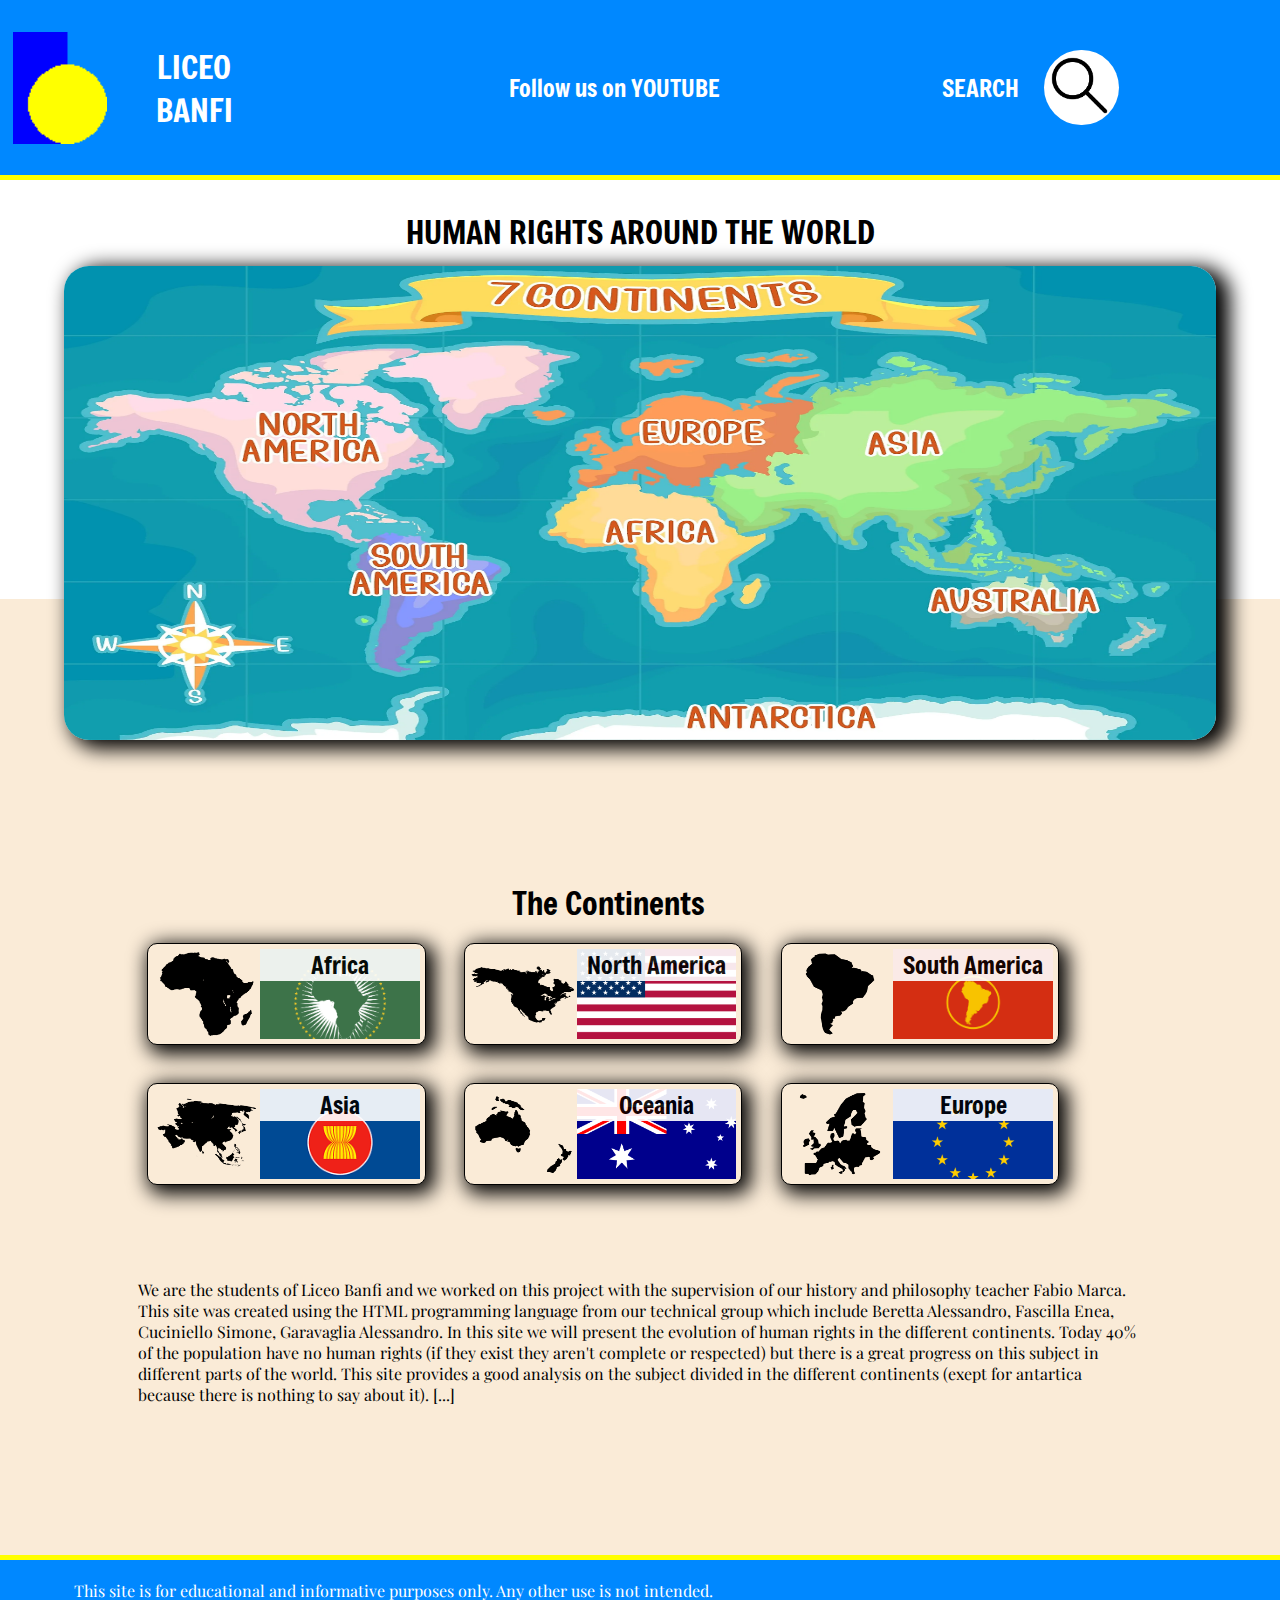
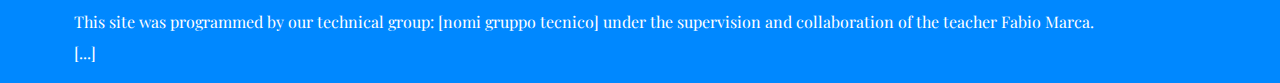
==== index.html @ c1710d29 "footer" ====
<!DOCTYPE html>
<html lang="it">

<head>
    <meta charset="UTF-8">
    <meta name="viewport" content="width=device-width, initial-scale=1.0">
    <title>Human Rights - Home</title>
    <link rel="stylesheet" href="style.css">

    <link rel="preconnect" href="https://fonts.googleapis.com">
    <link rel="preconnect" href="https://fonts.gstatic.com" crossorigin>
    <link href="https://fonts.googleapis.com/css2?family=Freeman&display=swap" rel="stylesheet">

    <link rel="preconnect" href="https://fonts.googleapis.com">
    <link rel="preconnect" href="https://fonts.gstatic.com" crossorigin>
    <link
        href="https://fonts.googleapis.com/css2?family=Freeman&family=Playfair+Display:ital,wght@0,400..900;1,400..900&display=swap"
        rel="stylesheet">
</head>

<body>
    <main>
        <header>
            <div class="header__main">
                <a href="index.html" class="header__box__titolo">
                    <img src="Immagini/Logo_liceo_Icon.gif" alt="">
                    <h1>LICEO BANFI</h1>
                </a>
            </div>
            <div class="header__box__contenuti">
                <div class="header__box__contenuti__Follow">
                    <a href="https://www.youtube.com/@liceobanfi5026">
                    <h2>Follow us on YOUTUBE</h2>
                </a>
                </div>
                <div class="header__box__contenuti__search">
                    <h2>SEARCH</h2>
                    <div class="header__box__contenuti__search__img__box">
                        <img class="sizeImg" src="Immagini/Lente.png" alt="">
                    </div>
                </div>
            </div>
        </header>
        <h1 class="vh5">HUMAN RIGHTS AROUND THE WORLD</h1>
        <div class="cartina__box">
            <img class="sizeImg__Full" src="Immagini/7Continents.webp" alt="">
            <div class="cartina__divisori">
                <a href="Pagine/NordAmerica.html">
                    <div class="link__continente__America"></div>
                </a>
                <a href="Pagine/SudAmerica.html">
                    <div class="link__continente__SudAmerica"></div>
                </a>
                <a href="Pagine/Europa.html">
                    <div class="link__continente__Europa"></div>
                </a>
                <a href="Pagine/Africa.html">
                    <div class="link__continente__Africa"></div>
                </a>
                <a href="Pagine/Asia.html">
                    <div class="link__continente__Asia"></div>
                </a>
                <a href="Pagine/Oceania.html">
                    <div class="link__continente__Oceania"></div>
                </a>
            </div>
        </div>
        <div class="main-box">
            <div class="indice__index__box">
                <div class="indice__index__titolo">
                    <h2 style="font-size: xx-large;">The Continents</h2>
                </div>
                <a class="indice__index__link" href="Pagine/Africa.html">
                    <div class="indice__index__elemento__box">
                        <div class="indice__index__elemento__img">
                            <img class="sizeImg__Full" src="Immagini/Icona_Africa.png" alt="">
                        </div>
                        <div class="indice__index__elemento__link__Africa">
                            <h3 class="BCW">Africa</h3>
                        </div>
                    </div>
                </a>
                <a class="indice__index__link" href="Pagine/NordAmerica.html">
                    <div class="indice__index__elemento__box">
                        <div class="indice__index__elemento__img">
                            <img class="sizeImg__Full" src="Immagini/Icona_America.png" alt="">
                        </div>
                        <div class="indice__index__elemento__link__America">
                            <h3 class="BCW">North America</h3>
                        </div>
                    </div>
                </a>
                <a class="indice__index__link" href="Pagine/SudAmerica.html">
                    <div class="indice__index__elemento__box">
                        <div class="indice__index__elemento__img">
                            <img class="sizeImg__Full" src="Immagini/Icona_SudAmerica.png" alt="">
                        </div>
                        <div class="indice__index__elemento__link__SudAmerica">
                            <h3 class="BCW">South America</h3>
                        </div>
                    </div>
                </a>
                <a class="indice__index__link" href="Pagine/Asia.html">
                    <div class="indice__index__elemento__box">
                        <div class="indice__index__elemento__img">
                            <img class="sizeImg__Full" src="Immagini/Icona_Asia.png" alt="">
                        </div>
                        <div class="indice__index__elemento__link__Asia">
                            <h3 class="BCW">Asia</h3>
                        </div>
                    </div>
                </a>
                <a class="indice__index__link" href="Pagine/Oceania.html">
                    <div class="indice__index__elemento__box">
                        <div class="indice__index__elemento__img">
                            <img class="sizeImg__Full" src="Immagini/Icona_Oceania.png" alt="">
                        </div>
                        <div class="indice__index__elemento__link__Oceania">
                            <h3 class="BCW">Oceania</h3>
                        </div>
                    </div>
                </a>
                <a class="indice__index__link" href="Pagine/Europa.html">
                    <div class="indice__index__elemento__box">
                        <div class="indice__index__elemento__img">
                            <img class="sizeImg__Full" src="Immagini/Icona_Europa.png" alt="">
                        </div>
                        <div class="indice__index__elemento__link__Europa">
                            <h3 class="BCW">Europe</h3>
                        </div>
                    </div>
                </a>
            </div>

            <div class="riquadro-testo">
                <p>We are the students of Liceo Banfi and we worked on this project with the supervision of our history
                    and philosophy teacher Fabio Marca. This site was created using the HTML programming language from
                    our technical group which include Beretta Alessandro, Fascilla Enea, Cuciniello Simone, Garavaglia Alessandro. In this site we will present the evolution
                    of human rights in the different continents. Today 40% of the population have no human rights (if
                    they exist they aren't complete or respected) but there is a great progress on this subject in
                    different parts of the world. This site provides a good analysis on the subject divided in the
                    different continents (exept for antartica because there is nothing to say about it). [...]</p>
            </div>
    </main>
    <footer>
        <p>This site is for educational and informative purposes only. Any other use is not intended.</p>
        <p>This site was programmed by our technical group: [nomi gruppo tecnico] under the supervision and collaboration of the teacher Fabio Marca.</p>
        <p>[...]</p>
    </footer>
</body>

</html>
---- style.css ----
*{padding: 0; margin: 0;}
a{display:inline; text-align: left; text-decoration: none;}


body, html{width:100%; margin: 0; height: 100vh;}


a{display: block;}


h3 {font-size:x-large;}
h4 {text-align: center;}

.freeman-regular {
    font-family: "Freeman", sans-serif;
    font-weight: 400;
    font-style: normal;
}

h1, h2, h3, h4{
    font-family: "Freeman", sans-serif;
    font-weight: 400;
    font-style: normal;
}

p{
    font-family: "Playfair Display", serif;
    font-optical-sizing: auto;
    font-weight: 200;
    font-style: normal;
    margin: 10px;
}




tr{
    height: 50px;
}

/* CLASSI COMODE PER DIVERSI SCOPI */

.sizeImg{
    width: 96%;
    height: 96%;
    padding: 2%;
}

.sizeImg__Full{
    width: 100%;
    height: 100%;
}

.vh5{
    height: 5vh;
}

.wd20{width: 20%;}

.BCW{
    background-color: white;
    opacity: 90%;
}

.Wh{color:white}

.op100{opacity: 100%;}

.pd5px{ padding: 5px;}

.ctr{text-align: center;}

.fl{
    float: left;
    padding-right: 10px;
}

.fr{
    float: right;
    padding-left: 10px;
}

.clb{clear: both;}
/* CSS PER INDEX */

header{
    /* border: 5px solid green; */
    height: 20vh;
    display: flex;
    background-color: rgb(0, 136, 255);
    border-bottom: yellow 5px solid;
}


.header__main{
    position: relative;
    height: 100%;
    width:35%;
    display: flex;
    align-items: center;
    /* border: 1px solid red; */
}

.header__box__titolo{
    position: relative;
    display: flex;
    align-items: center;
    color: white;
    position: relative;
    width: 60%;
    height: 80%;
    /* border: 1px solid yellow */
}

.header__main img{
    position: relative;
    /* border: 1px solid red; */
    height: 80%;
    width: auto;
    margin-left: 5%;
    margin-right: 5%;
}


.header__box__contenuti{
    /* border: 1px solid red; */
    width: 65%;
    display: flex;
}

.header__box__contenuti h2{
    color: white;
}

.header__box__contenuti__Follow{
    width: 40%;
    display: flex;
    align-items: center;
    justify-content: center;
}

.header__box__contenuti__search{
    /* border: 1px solid red; */
    height: 100%;
    width: 60%;
    display: flex;
    align-items:center;
    justify-content: center;

}
.header__box__contenuti__search__img__box{
    width: 15%;
    margin-left: 5%;
    height: auto;
    border-radius: 100%;
    background-color: white;
    /* border: 1px solid red; */
}


h1{
    padding: 30px;
    text-align: center;
}



/* CARTINA */

.cartina__box{
    /* border: 1px solid red; */
    padding-top: 2%;
    width: 90%;
    height: 500px;
    margin-left: 5%;
    position: relative;   
}

.cartina__box img{
    border-radius: 25px;
    box-shadow: 10px 5px 20px 4px      ;
}

.cartina__divisori{
    /* border: 1px solid blue; */
    position: absolute;
    top: 0;
    left: 0;
    width: 100%;
    height: 100%;
    z-index: 10;
    display: flex;
}

.link__continente__America{
    /* border: 1px solid red; */
    position: absolute;
    top: 13%;
    width: 42%;
    height: 43%;
}

.link__continente__SudAmerica{
    /* border: 1px solid green; */
    position: absolute;
    top: 56%;
    width: 42%;
    height: 30%;
}

.link__continente__Europa{
    /* border: 1px solid red; */
    position: absolute;
    top: 15%;
    left: 42%;
    width: 22%;
    height: 31%;
}

.link__continente__Africa{
    /* border: 1px solid red; */
    position: absolute;
    top: 46%;
    left: 42%;
    width: 22%;
    height: 31%;
}

.link__continente__Asia{
    /* border: 1px solid red; */
    position: absolute;
    top: 15%;
    left: 64%;
    width: 35%;
    height: 51%;
}

.link__continente__Oceania{
    /* border: 1px solid red; */
    position: absolute;
    top: 66%;
    left: 74%;
    width: 22%;
    height: 18%;
}

.main-box{
    background-color: antiquewhite;
    padding: 22% 0 11% 0;
    margin-top: -11%;
}

.indice__index__box{
    /* border: 1px solid red; */
    width: 75%;
    margin-left: 10%;
    text-align: center;
    display: flex;
    flex-wrap: wrap;
    /* flex-direction: column; */
}

.indice__index__titolo{
    width: 100%;
}

.indice__index__link{
    border: 1px solid black;
    background-color: antiquewhite;
    border-radius: 10px;
    margin-top: 2%;
    margin-bottom: 2%;
    width: 29%;
    margin-left: 2%;
    margin-right: 2%;
    box-shadow: 5px 5px 20px 4px  black ;
    transition: .5s;

}


.indice__index__link:hover{
    transform: scale(1.2);
    box-shadow: 0 0 0 0 white;
}




.indice__index__elemento__box{
    /* border: 1px solid blue; */
    width: 100%;
    height: 100px;
    display: flex;
    justify-self: center;
    padding: 5px;
}

.indice__index__elemento__img{
    /* border: 1px solid green; */
    width: 40%;
    height: 100%;
}

.indice__index__elemento__link__Africa{
    width: 60%;
    height: 100%;
    color: black;
    justify-self: center;
    background-image: url(Immagini/Bandiera_Africa.png);
    background-repeat: no-repeat;
    background-size: cover;
    text-align: center;
}
.indice__index__elemento__link__America{
    width: 60%;
    height: 100%;
    color: black;
    justify-self: center;
    background-image: url(Immagini/Bandiera_America.png);
    background-repeat: no-repeat;
    background-size: cover;
    text-align: center;
}

.indice__index__elemento__link__SudAmerica{
    width: 60%;
    height: 100%;
    color: black;
    justify-self: center;
    background-image: url(Immagini/Bandiera_SudAmerica.png);
    background-repeat: no-repeat;
    background-size: cover;
    text-align: center;
}

.indice__index__elemento__link__Asia{
    width: 60%;
    height: 100%;
    color: black;
    justify-self: center;
    background-image: url(Immagini/Bandiera_Asia.png);
    background-repeat: no-repeat;
    background-size: cover;
    text-align: center;
}

.indice__index__elemento__link__Oceania{
    width: 60%;
    height: 100%;
    color: black;
    justify-self: center;
    background-image: url(Immagini/Bandiera_Oceania.png);
    background-repeat: no-repeat;
    background-size: cover;
    text-align: center;
}

.indice__index__elemento__link__Europa{
    width: 60%;
    height: 100%;
    color: black;
    justify-self: center;
    background-image: url(Immagini/Bandiera_Europa.png);
    background-repeat: no-repeat;
    background-size: cover;
    text-align: center;
}


.riquadro-testo{
    padding: 5% 10% 0 10%;
}




/* FOOTER */

footer{
    /* display: flex;
    justify-content: space-between;
    flex-direction: row; */
    padding: 10px 5%;
    border-top: yellow 5px solid;
    background-color: rgb(0, 136, 255);
    color: white;
}



 /* CSS PER LE PAGINE */
.pag_h1{
    width: 100%;
    text-align: center;
}

.pag_h2{
    width: 100%;
    text-align: center;
}


.MainBox{
    /* border: 1px solid red; */
    width: 100%;
    background-color: antiquewhite;
    display: flex;
}

.sideNav{
    top: 0;
    padding-top: 2%;
    border-right: 3px black solid;
    width: 15%;
    background-color: rgb(0, 136, 255);
    /* border: 1px solid red; */
}

.box__sideNav{
    position: sticky;
    width: 100%;
    height: auto;
    top: 0;
}

.sideNav h3{
    font-size: 26px;
}

.sideNav a{
    /* border: 1px solid red; */
    color: black;
    width: 80%;
    margin-left: 10%;
    height: 40px;
    margin-top: 5%;
    display: flex;
    justify-content: center;
}

.sideNav__El__Box{
    display: flex;
    width: 100%;
    height: 100%;
    background-color: gainsboro;
    border: 1px solid black;
    text-align: center;
    justify-content: center;
    align-items: center
}

.ContentBox{
    /* border: 1px solid blue; */
    width: 85%;
    padding: 3%;
    padding-top: 0;

}


.boxImg{
    /* border: 1px solid red; */
    display: flex;
    margin-left: auto;
    margin-right: auto;
    justify-content: center;
}

.boxImg40{
    width: 40%;
}

.tabella{
    padding: 5px;
    border: 1px solid black;
    border-collapse: collapse;
}

.tabella th,td{
    border: 2px solid black;
    border-collapse: collapse;
    padding: 5px;
    text-align: center;
}


*,
*:before,
*:after {
  -webkit-box-sizing: border-box;
     -moz-box-sizing: border-box;
          box-sizing: border-box;
}
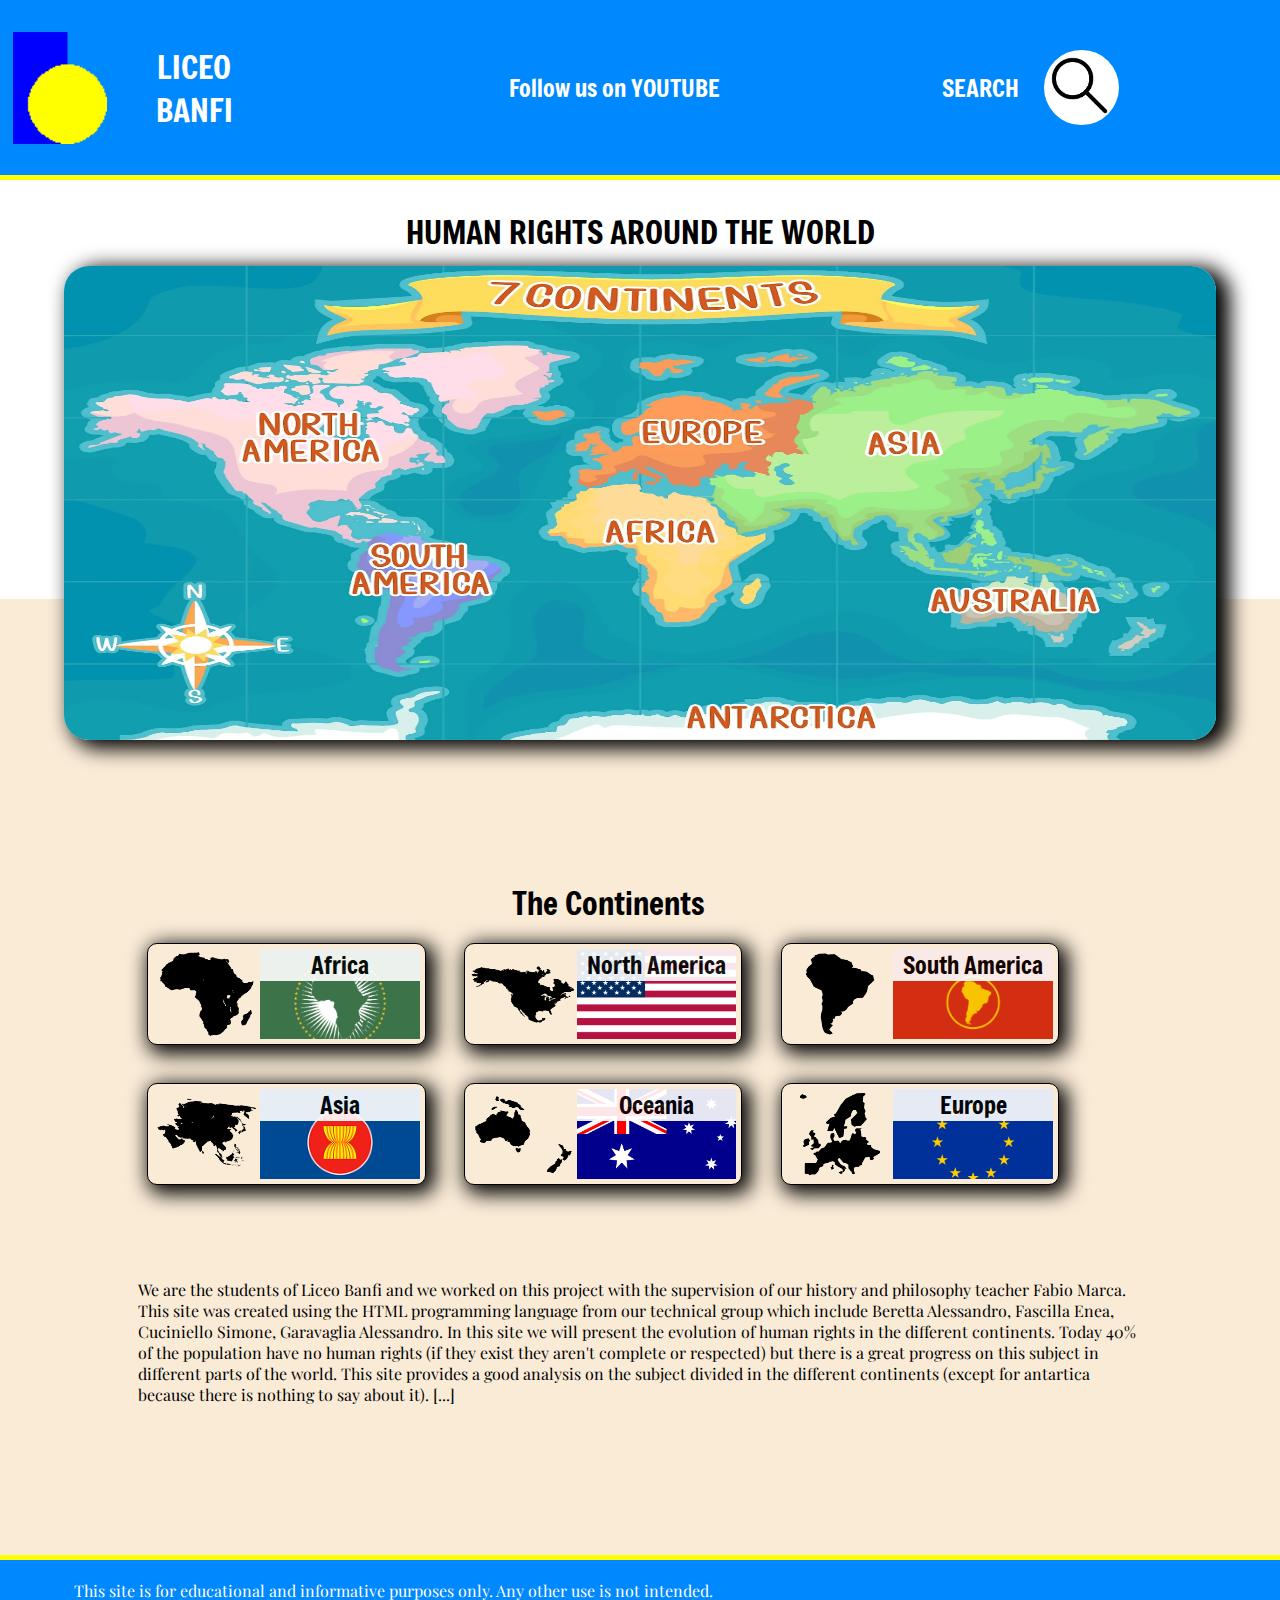
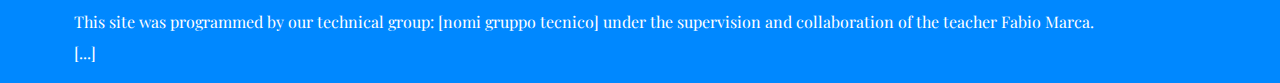
==== commit c3aada35: "." ====
--- a/index.html
+++ b/index.html
@@ -139,7 +139,7 @@
                     of human rights in the different continents. Today 40% of the population have no human rights (if
                     they exist they aren't complete or respected) but there is a great progress on this subject in
                     different parts of the world. This site provides a good analysis on the subject divided in the
-                    different continents (exept for antartica because there is nothing to say about it). [...]</p>
+                    different continents (except for antartica because there is nothing to say about it). [...]</p>
             </div>
     </main>
     <footer>
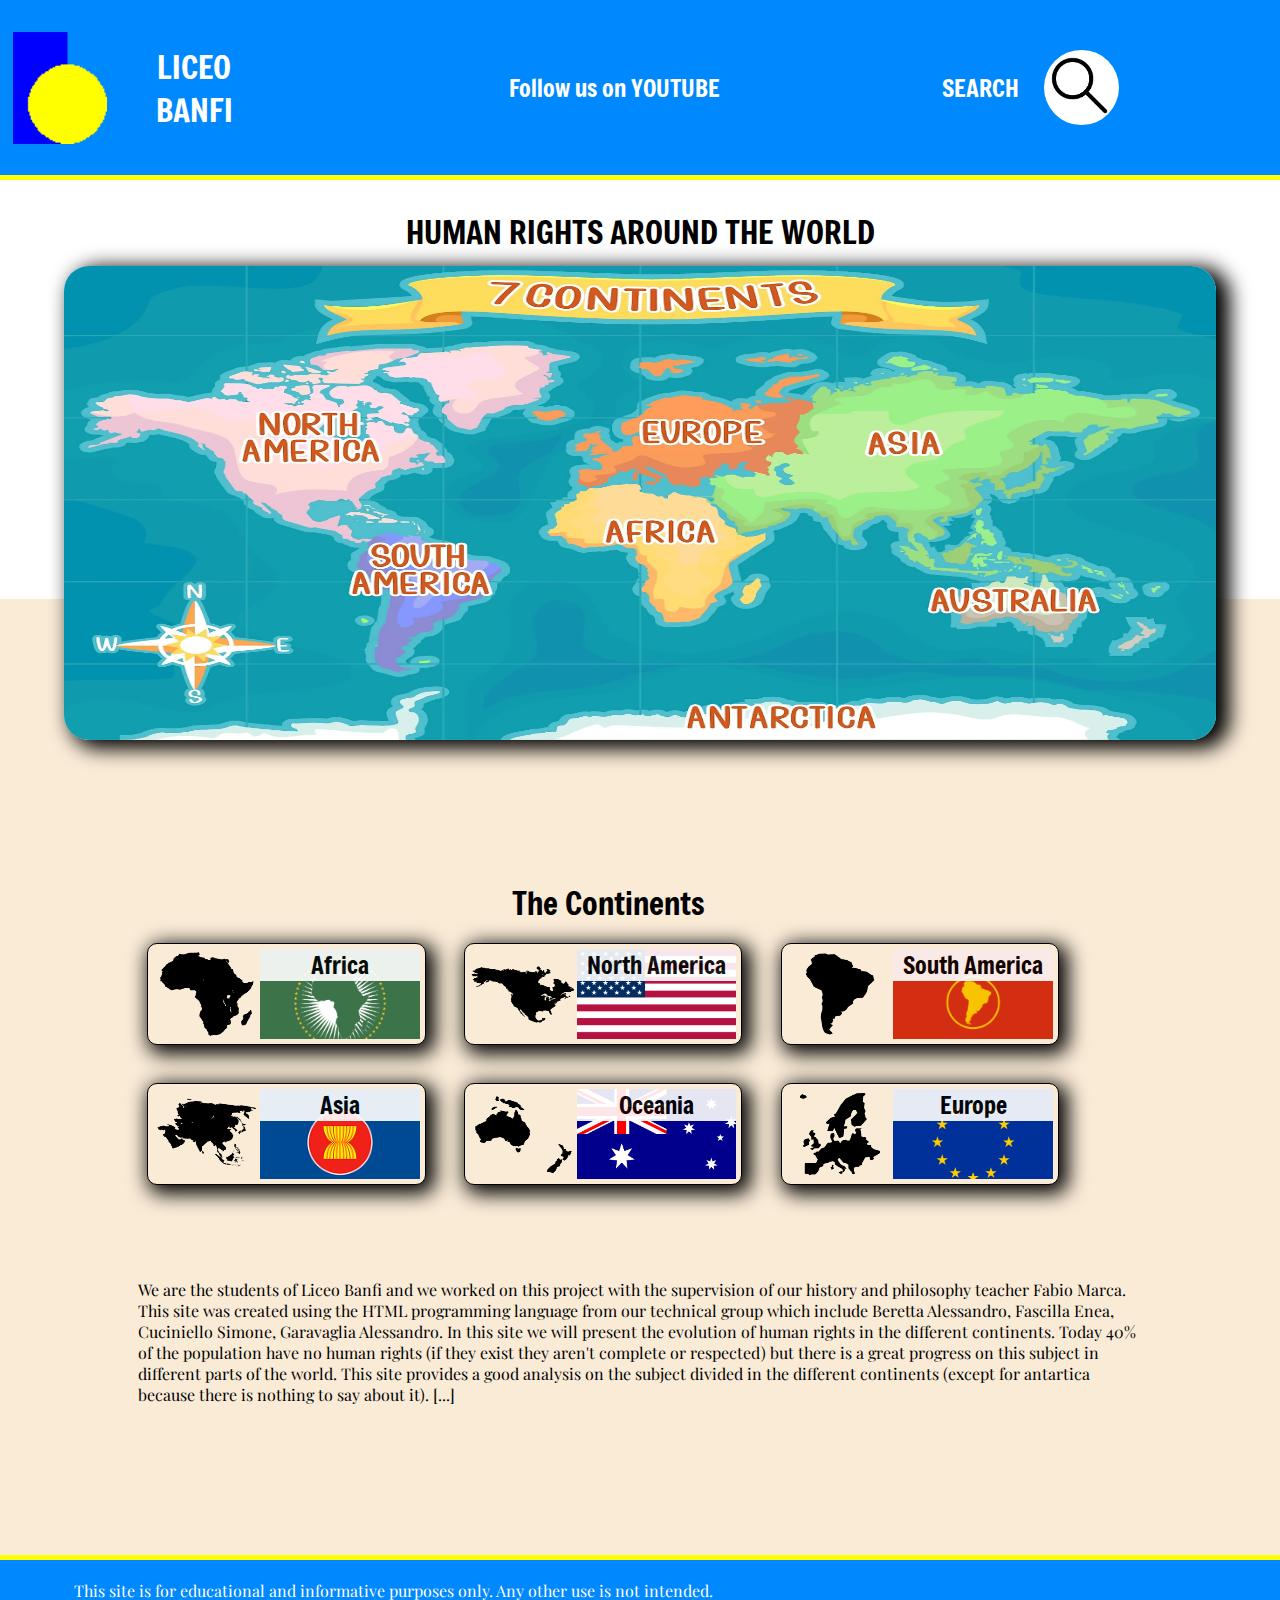
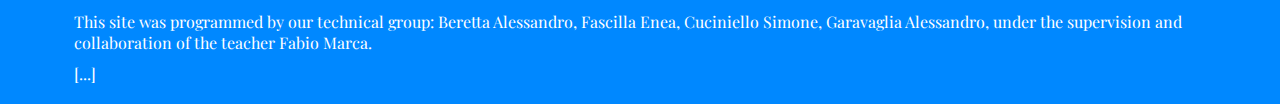
==== commit 4c88c32e: "fatto" ====
--- a/index.html
+++ b/index.html
@@ -144,7 +144,7 @@
     </main>
     <footer>
         <p>This site is for educational and informative purposes only. Any other use is not intended.</p>
-        <p>This site was programmed by our technical group: [nomi gruppo tecnico] under the supervision and collaboration of the teacher Fabio Marca.</p>
+        <p>This site was programmed by our technical group: Beretta Alessandro, Fascilla Enea, Cuciniello Simone, Garavaglia Alessandro, under the supervision and collaboration of the teacher Fabio Marca.</p>
         <p>[...]</p>
     </footer>
 </body>
--- a/style.css
+++ b/style.css
@@ -444,10 +444,19 @@
     width: 100%;
     height: 100%;
     background-color: gainsboro;
-    border: 1px solid black;
+    
     text-align: center;
     justify-content: center;
-    align-items: center
+    align-items: center;
+    box-shadow: 1px 2px 1px 1px;
+    transition: .5s;
+}
+
+.sideNav__El__Box:hover{
+    background-color: white;
+    transform: scale(1.1);
+    box-shadow: 0px 0px 0px 0px;
+
 }
 
 .ContentBox{
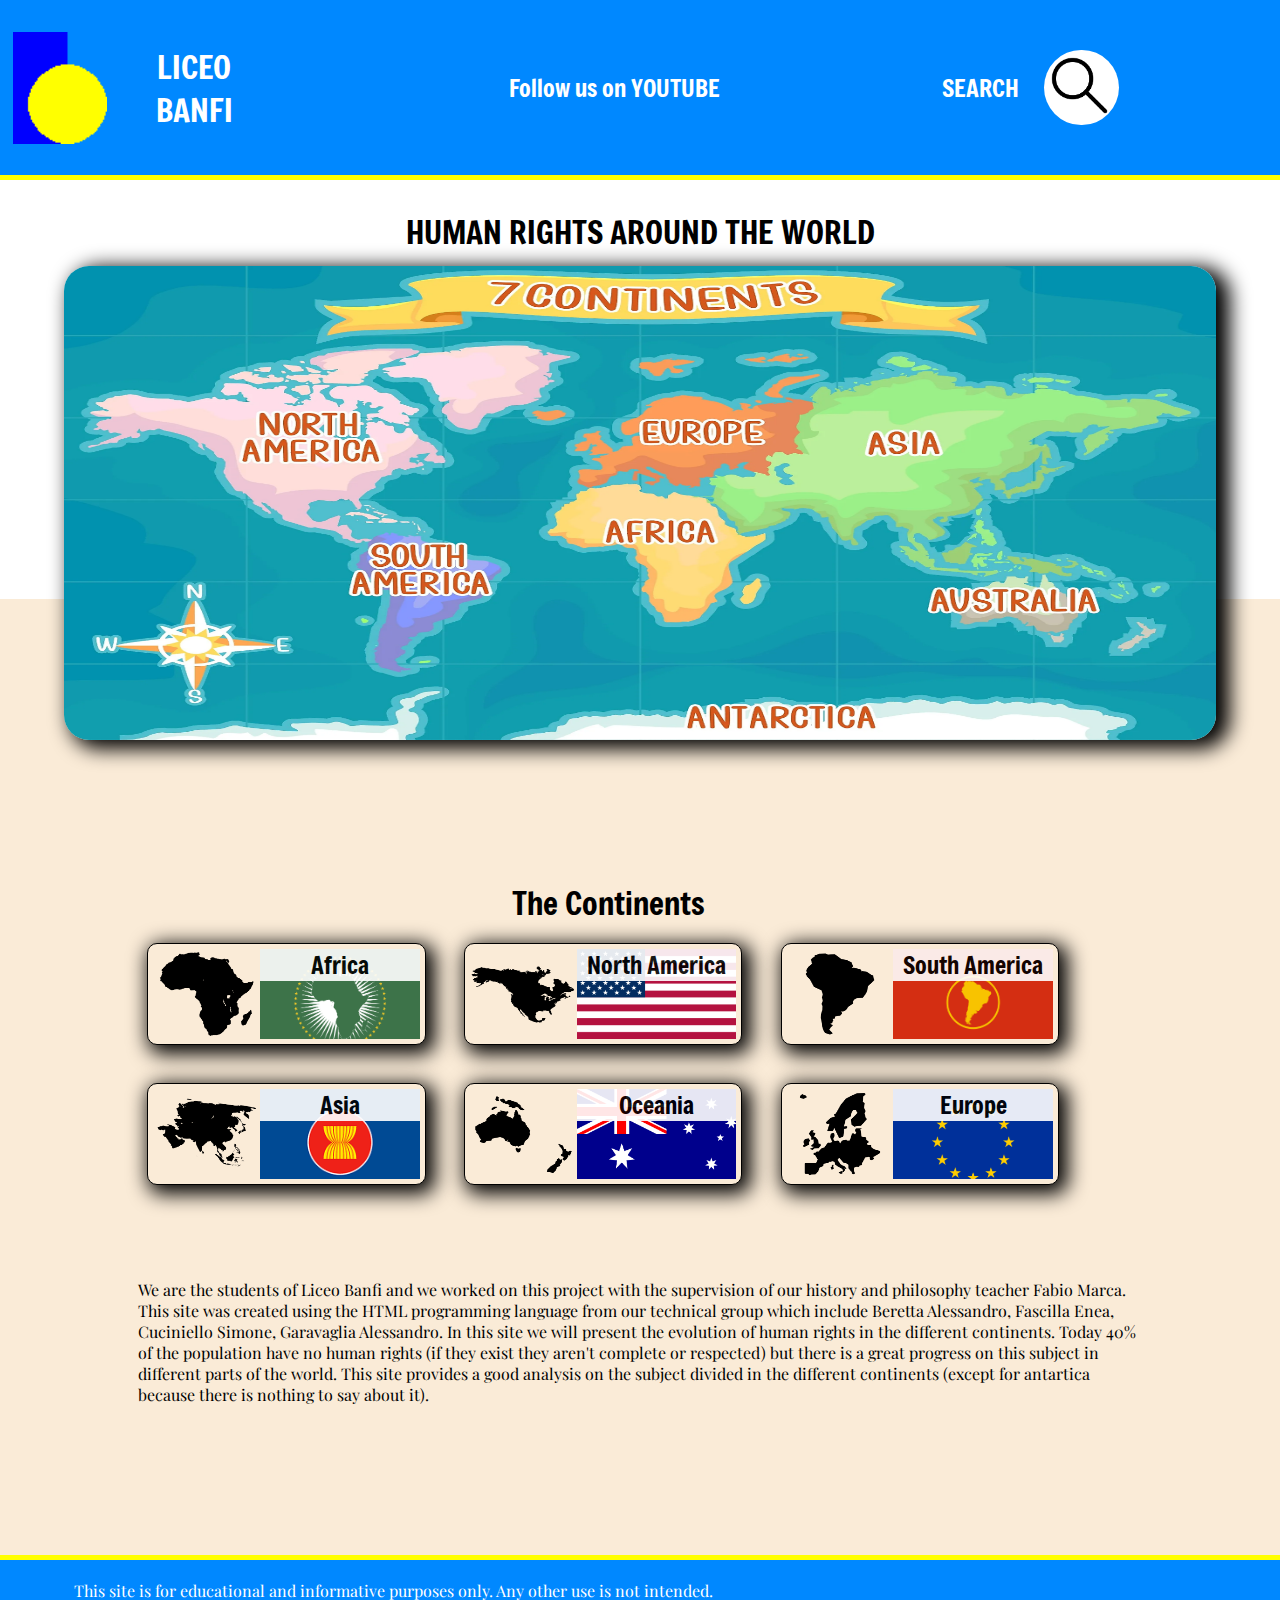
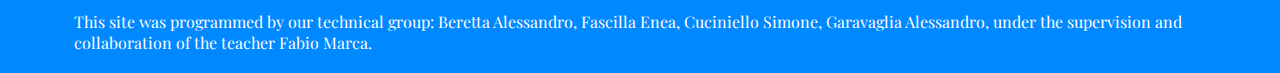
==== commit 00dfdcd1: "rimossi i [...]" ====
--- a/index.html
+++ b/index.html
@@ -139,13 +139,13 @@
                     of human rights in the different continents. Today 40% of the population have no human rights (if
                     they exist they aren't complete or respected) but there is a great progress on this subject in
                     different parts of the world. This site provides a good analysis on the subject divided in the
-                    different continents (except for antartica because there is nothing to say about it). [...]</p>
+                    different continents (except for antartica because there is nothing to say about it).</p>
             </div>
     </main>
     <footer>
         <p>This site is for educational and informative purposes only. Any other use is not intended.</p>
         <p>This site was programmed by our technical group: Beretta Alessandro, Fascilla Enea, Cuciniello Simone, Garavaglia Alessandro, under the supervision and collaboration of the teacher Fabio Marca.</p>
-        <p>[...]</p>
+
     </footer>
 </body>
 
--- a/style.css
+++ b/style.css
@@ -444,7 +444,7 @@
     width: 100%;
     height: 100%;
     background-color: gainsboro;
-    
+    border-radius: 2px;
     text-align: center;
     justify-content: center;
     align-items: center;
@@ -457,6 +457,13 @@
     transform: scale(1.1);
     box-shadow: 0px 0px 0px 0px;
 
+}
+
+.sideNav__El__Box p{
+    transition: .5s;
+}
+.sideNav__El__Box:hover p{
+    font-weight: bold;
 }
 
 .ContentBox{
@@ -492,6 +499,11 @@
     padding: 5px;
     text-align: center;
 }
+
+.th1{width: 17.5%;}
+
+.th2{width: 16.5%;}
+
 
 
 *,
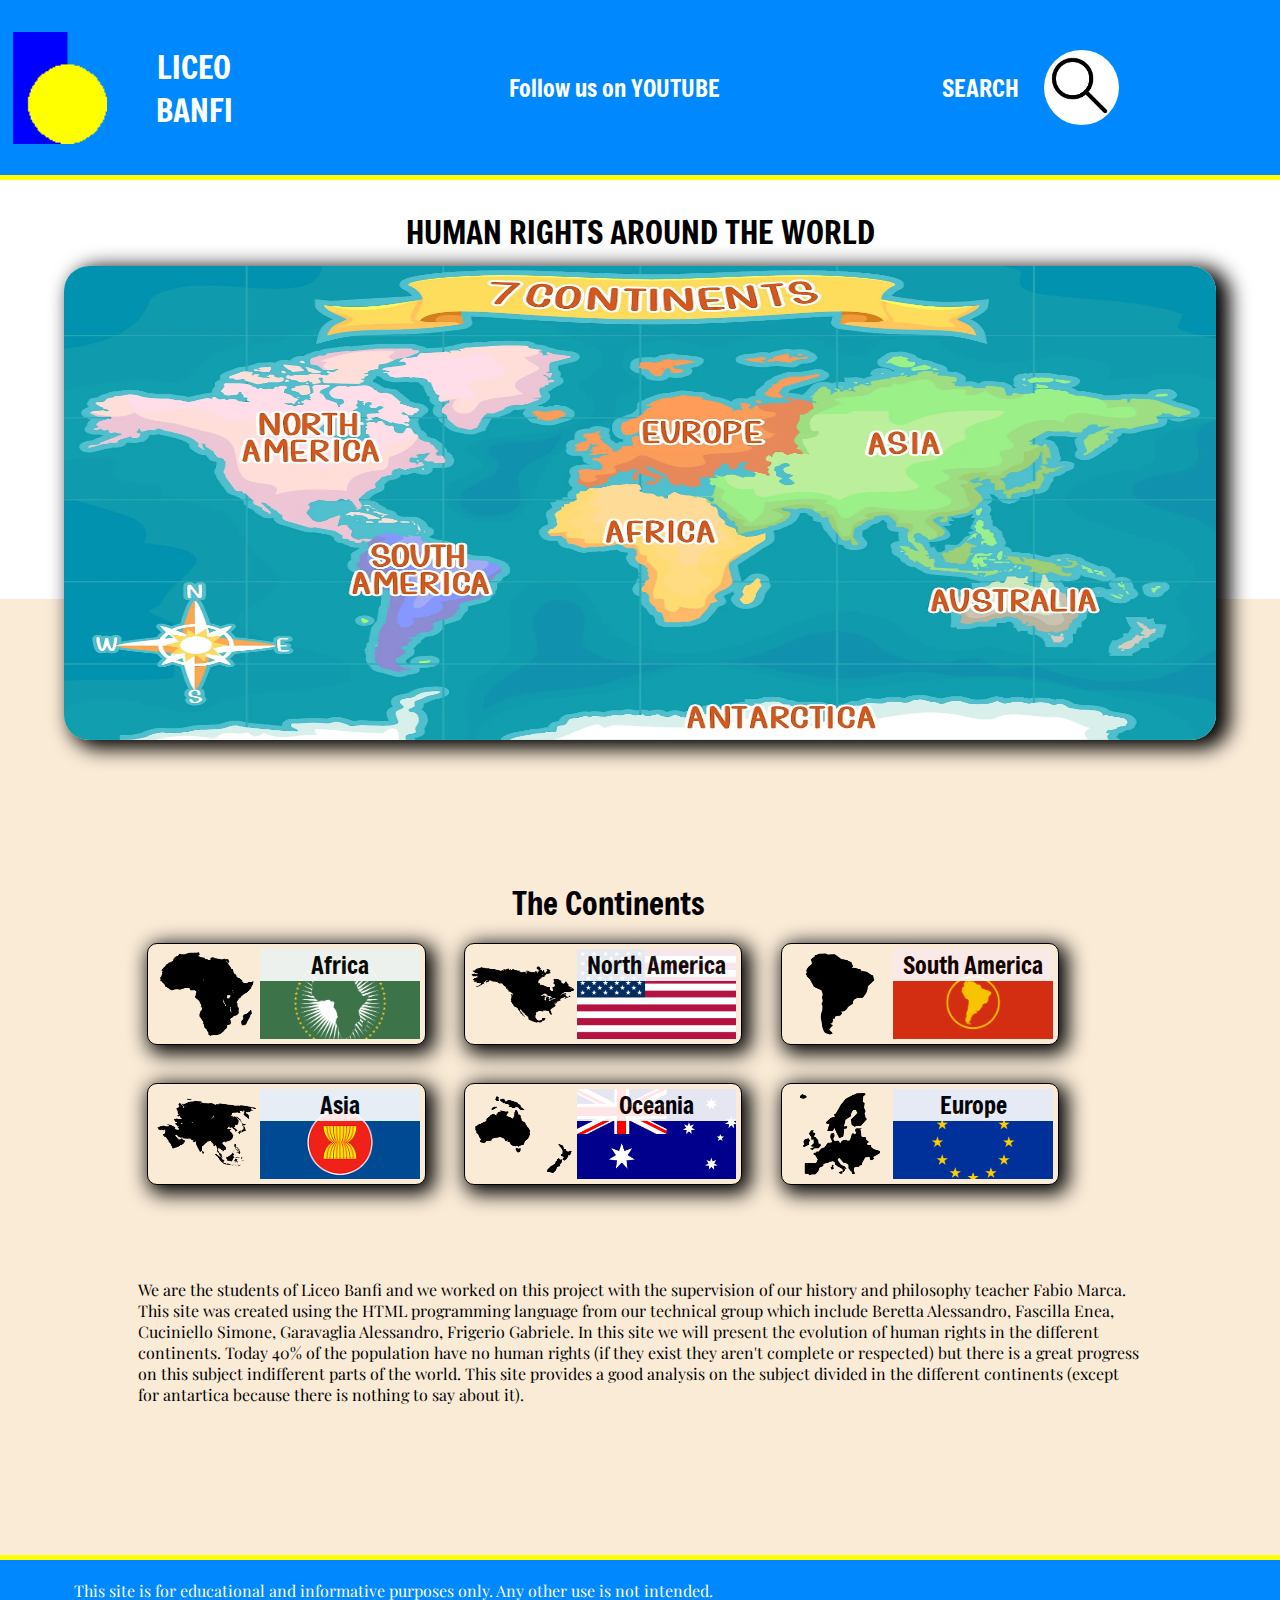
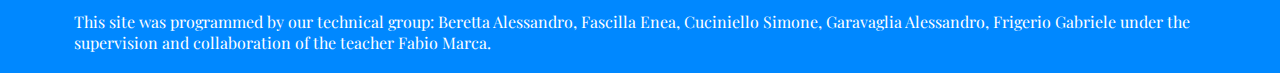
==== commit dfdd1160: "aggiunto Gabriele Frigerio" ====
--- a/index.html
+++ b/index.html
@@ -30,8 +30,8 @@
             <div class="header__box__contenuti">
                 <div class="header__box__contenuti__Follow">
                     <a href="https://www.youtube.com/@liceobanfi5026">
-                    <h2>Follow us on YOUTUBE</h2>
-                </a>
+                        <h2>Follow us on YOUTUBE</h2>
+                    </a>
                 </div>
                 <div class="header__box__contenuti__search">
                     <h2>SEARCH</h2>
@@ -135,16 +135,20 @@
             <div class="riquadro-testo">
                 <p>We are the students of Liceo Banfi and we worked on this project with the supervision of our history
                     and philosophy teacher Fabio Marca. This site was created using the HTML programming language from
-                    our technical group which include Beretta Alessandro, Fascilla Enea, Cuciniello Simone, Garavaglia Alessandro. In this site we will present the evolution
-                    of human rights in the different continents. Today 40% of the population have no human rights (if
-                    they exist they aren't complete or respected) but there is a great progress on this subject in
-                    different parts of the world. This site provides a good analysis on the subject divided in the
-                    different continents (except for antartica because there is nothing to say about it).</p>
+                    our technical group which include Beretta Alessandro, Fascilla Enea, Cuciniello Simone, Garavaglia
+                    Alessandro, Frigerio Gabriele. In this site we will present the evolution of human rights in the
+                    different continents. Today 40% of the population have no human rights (if they exist they aren't
+                    complete or respected) but there is a great progress on this subject indifferent parts of the world.
+                    This site provides a good analysis on the subject divided in the different continents (except for
+                    antartica because there is nothing to say about it).
+                </p>
             </div>
     </main>
     <footer>
         <p>This site is for educational and informative purposes only. Any other use is not intended.</p>
-        <p>This site was programmed by our technical group: Beretta Alessandro, Fascilla Enea, Cuciniello Simone, Garavaglia Alessandro, under the supervision and collaboration of the teacher Fabio Marca.</p>
+        <p>This site was programmed by our technical group: Beretta Alessandro, Fascilla Enea, Cuciniello Simone,
+            Garavaglia Alessandro, Frigerio Gabriele under the supervision and collaboration of the teacher Fabio Marca.
+        </p>
 
     </footer>
 </body>
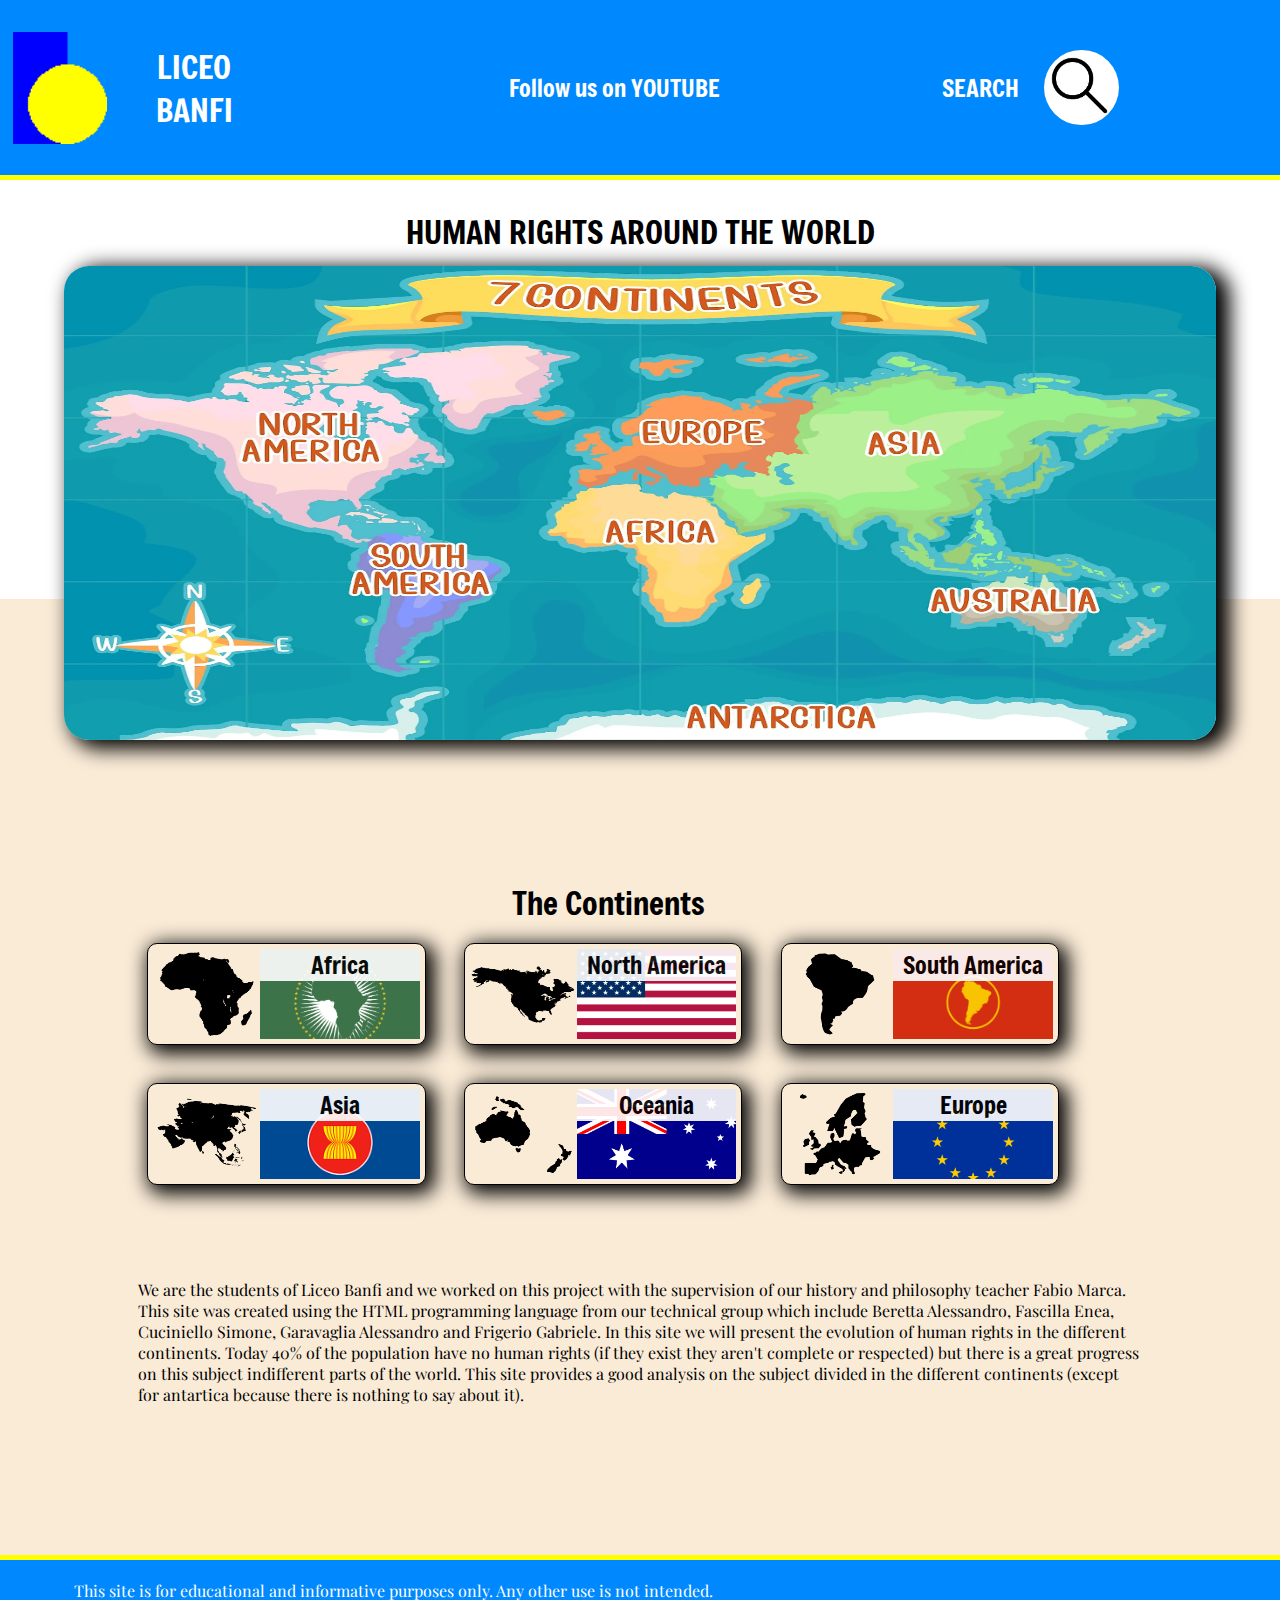
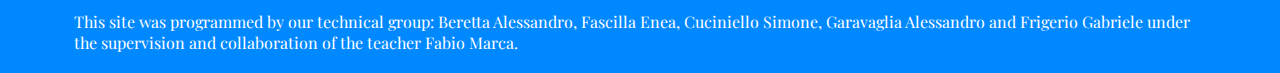
==== commit 62b64806: "Piccole modifiche ai testi e aggiunti autori" ====
--- a/index.html
+++ b/index.html
@@ -136,7 +136,7 @@
                 <p>We are the students of Liceo Banfi and we worked on this project with the supervision of our history
                     and philosophy teacher Fabio Marca. This site was created using the HTML programming language from
                     our technical group which include Beretta Alessandro, Fascilla Enea, Cuciniello Simone, Garavaglia
-                    Alessandro, Frigerio Gabriele. In this site we will present the evolution of human rights in the
+                    Alessandro and Frigerio Gabriele. In this site we will present the evolution of human rights in the
                     different continents. Today 40% of the population have no human rights (if they exist they aren't
                     complete or respected) but there is a great progress on this subject indifferent parts of the world.
                     This site provides a good analysis on the subject divided in the different continents (except for
@@ -147,7 +147,7 @@
     <footer>
         <p>This site is for educational and informative purposes only. Any other use is not intended.</p>
         <p>This site was programmed by our technical group: Beretta Alessandro, Fascilla Enea, Cuciniello Simone,
-            Garavaglia Alessandro, Frigerio Gabriele under the supervision and collaboration of the teacher Fabio Marca.
+            Garavaglia Alessandro and Frigerio Gabriele under the supervision and collaboration of the teacher Fabio Marca.
         </p>
 
     </footer>
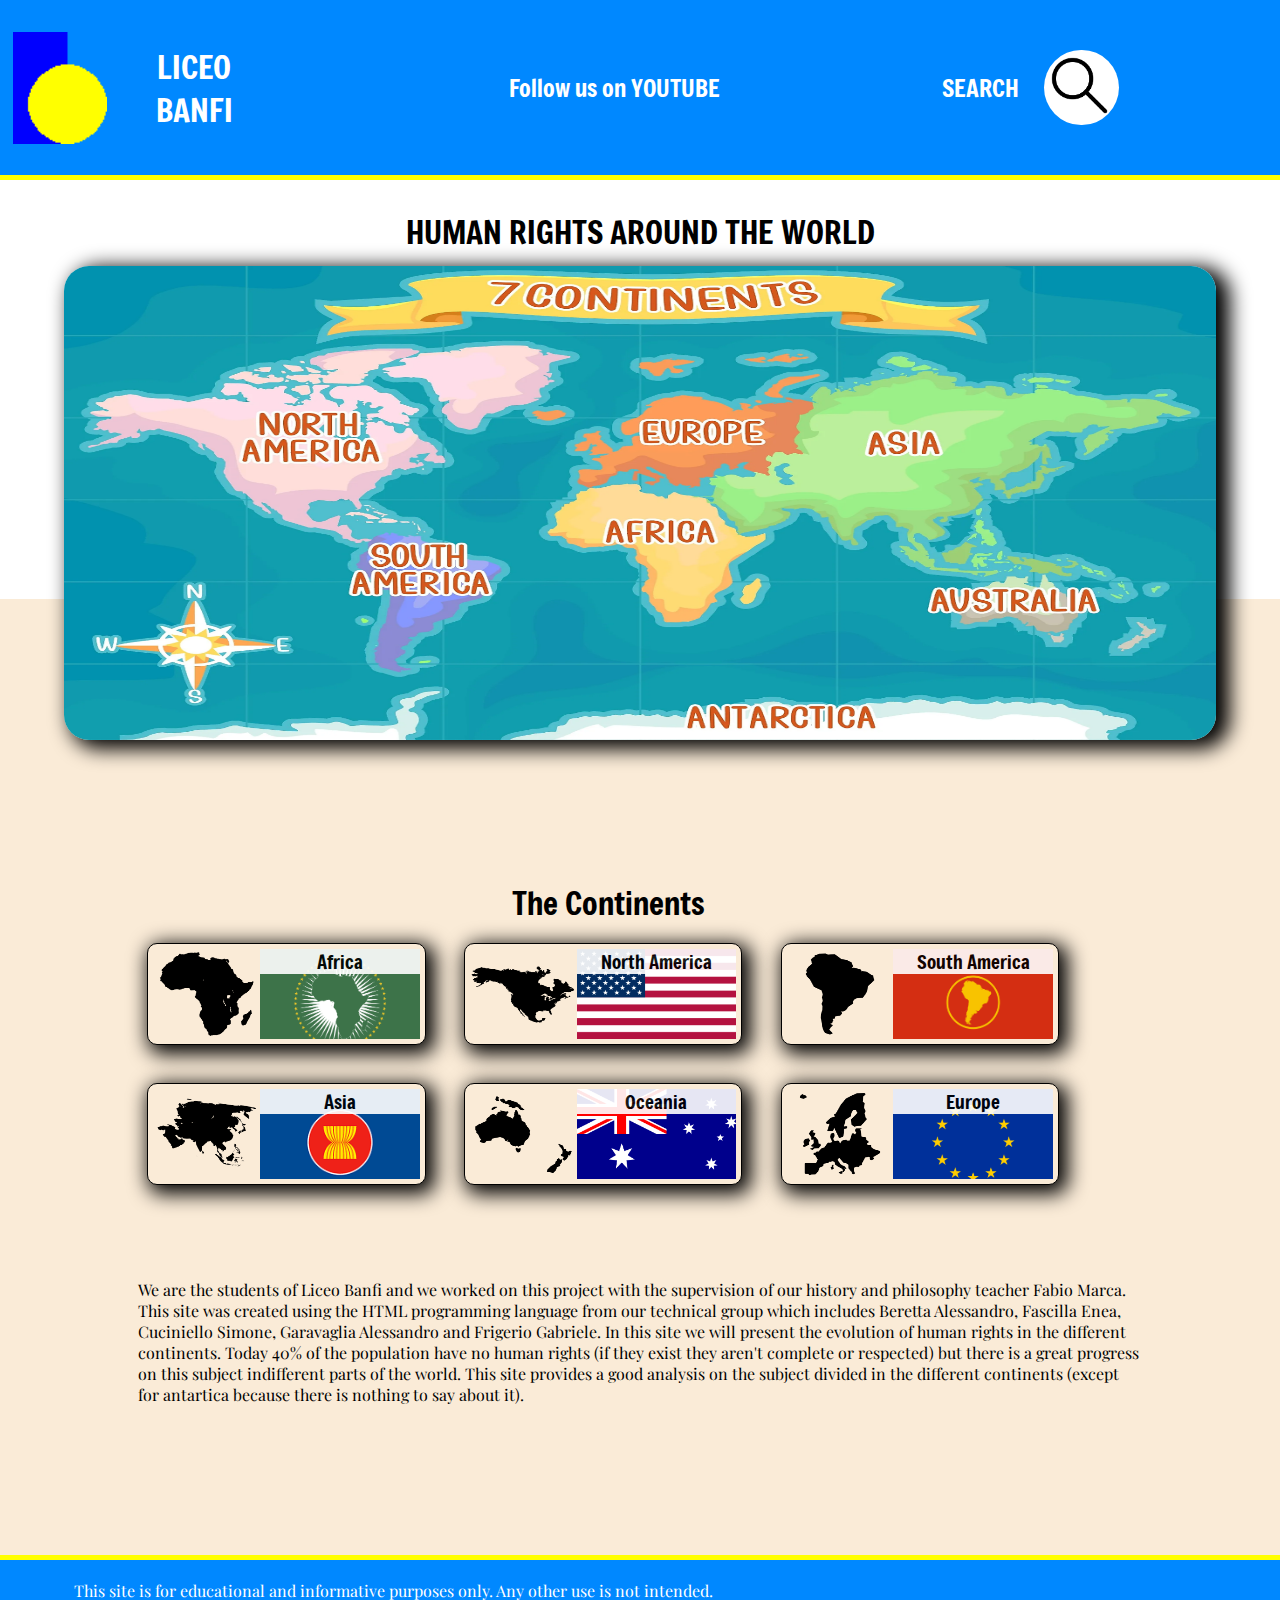
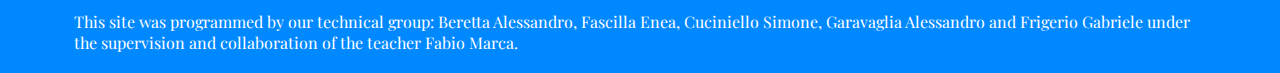
==== commit e8eac5af: "." ====
--- a/index.html
+++ b/index.html
@@ -135,7 +135,7 @@
             <div class="riquadro-testo">
                 <p>We are the students of Liceo Banfi and we worked on this project with the supervision of our history
                     and philosophy teacher Fabio Marca. This site was created using the HTML programming language from
-                    our technical group which include Beretta Alessandro, Fascilla Enea, Cuciniello Simone, Garavaglia
+                    our technical group which includes Beretta Alessandro, Fascilla Enea, Cuciniello Simone, Garavaglia
                     Alessandro and Frigerio Gabriele. In this site we will present the evolution of human rights in the
                     different continents. Today 40% of the population have no human rights (if they exist they aren't
                     complete or respected) but there is a great progress on this subject indifferent parts of the world.
--- a/style.css
+++ b/style.css
@@ -8,7 +8,7 @@
 a{display: block;}
 
 
-h3 {font-size:x-large;}
+/* h3 {font-size:x-large;} */
 h4 {text-align: center;}
 
 .freeman-regular {
@@ -23,7 +23,7 @@
     font-style: normal;
 }
 
-p{
+p, li{
     font-family: "Playfair Display", serif;
     font-optical-sizing: auto;
     font-weight: 200;
@@ -61,6 +61,8 @@
     background-color: white;
     opacity: 90%;
 }
+
+.BCY{background-color: yellow;}
 
 .Wh{color:white}
 
@@ -486,6 +488,12 @@
 .boxImg40{
     width: 40%;
 }
+.boxImg80{
+    width: 80%;
+    margin-left: auto;
+    margin-right: auto;
+    justify-content: center;
+}
 
 .tabella{
     padding: 5px;
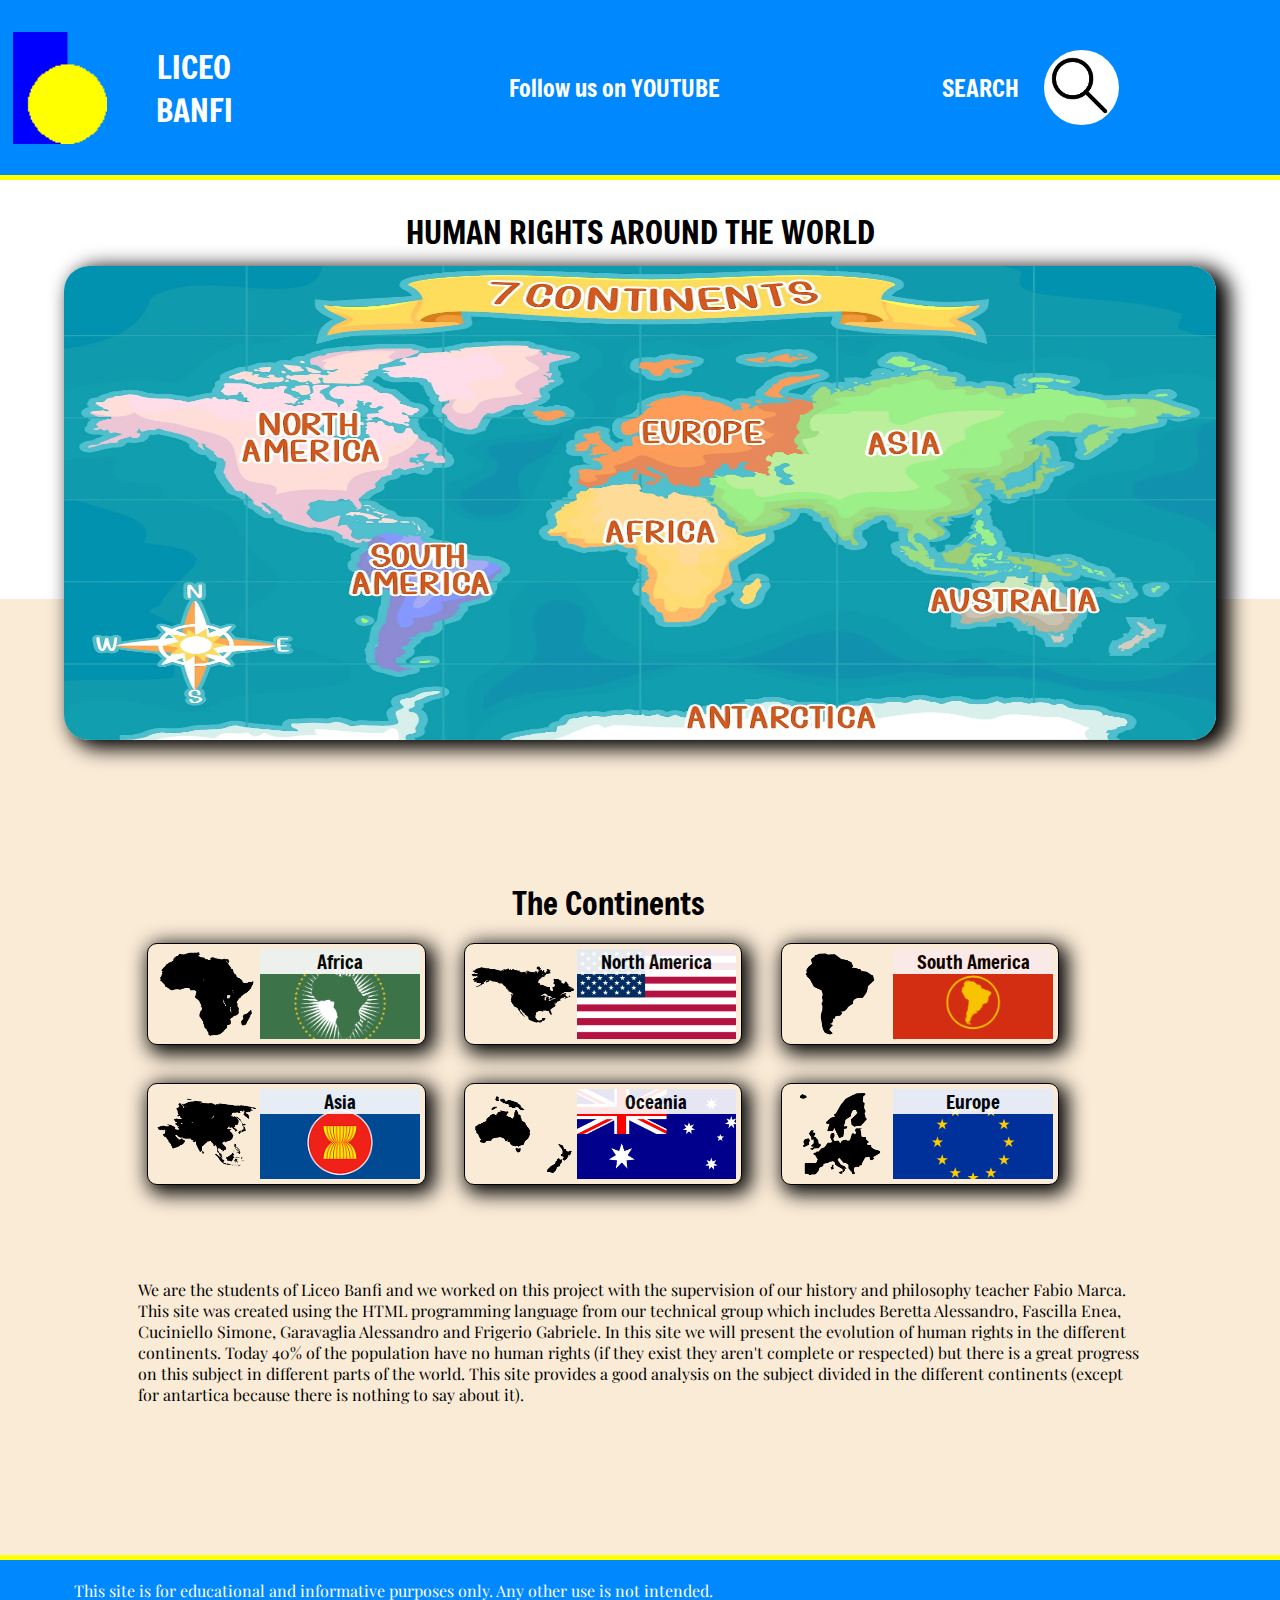
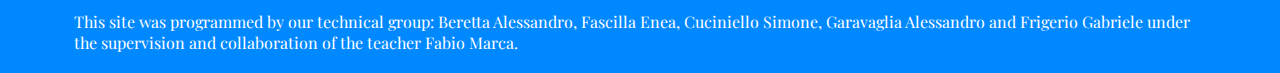
==== commit 8f5dc0b4: "." ====
--- a/index.html
+++ b/index.html
@@ -138,7 +138,7 @@
                     our technical group which includes Beretta Alessandro, Fascilla Enea, Cuciniello Simone, Garavaglia
                     Alessandro and Frigerio Gabriele. In this site we will present the evolution of human rights in the
                     different continents. Today 40% of the population have no human rights (if they exist they aren't
-                    complete or respected) but there is a great progress on this subject indifferent parts of the world.
+                    complete or respected) but there is a great progress on this subject in different parts of the world.
                     This site provides a good analysis on the subject divided in the different continents (except for
                     antartica because there is nothing to say about it).
                 </p>
